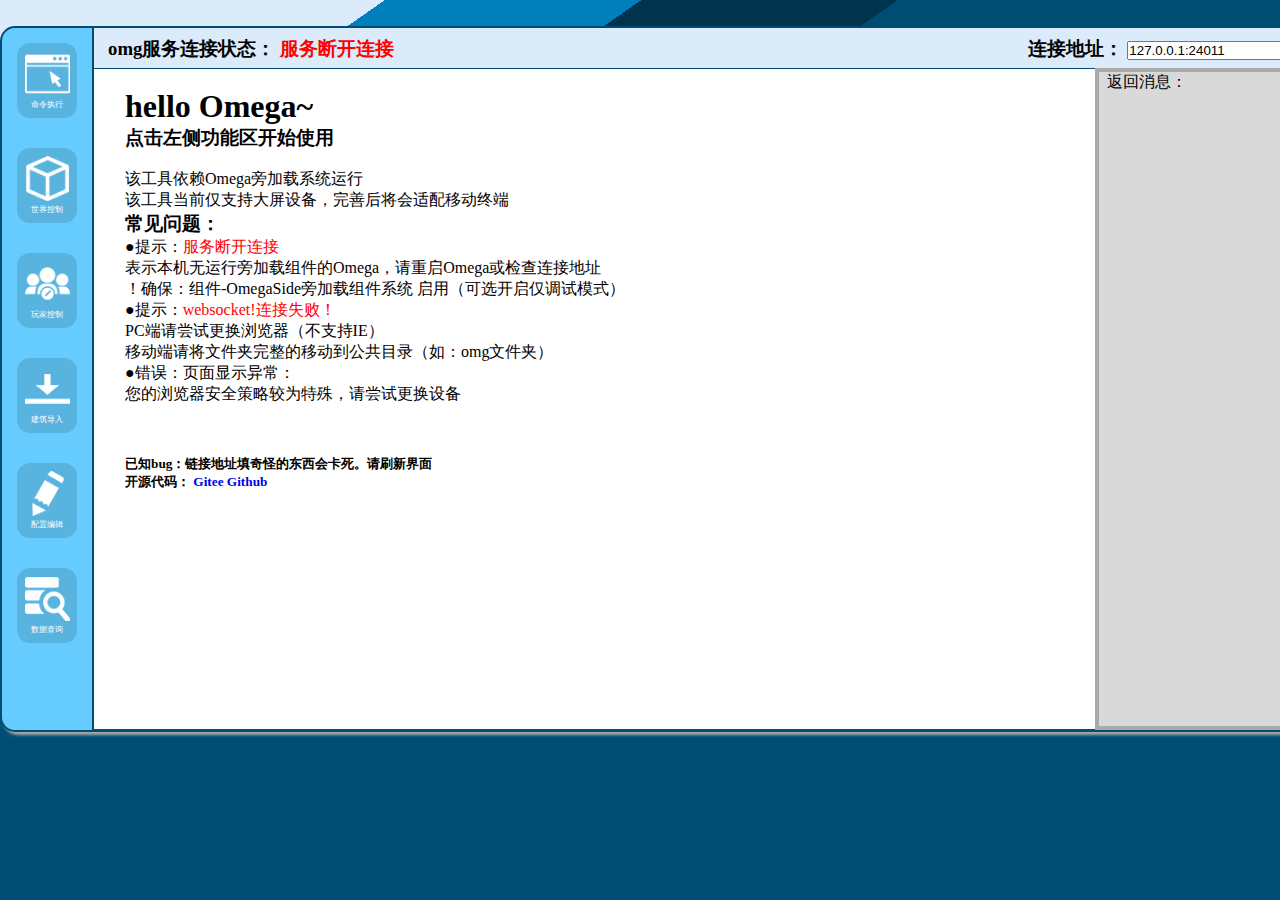
==== index.html @ eff63ca3 "页面布局修改" ====
<!DOCTYPE html>
<!-- 避免非服务器环境（双击index）打开产生的跨域问题，请将所有内容将保存在同一页面上 -->
<html>
	<head>
		<meta charset="utf-8">
		<title>OMEGA交互测试demo</title>
		<link rel="stylesheet" href="css/index.css">
	</head>
	<body>
		<div id="main">
			<div id="list">
				<div class="list-ico" onclick="commandSwitch()">
					<img src="img/Application.png" class="list-ico-img">
					<span class="list-ico-span">命令执行</span>
				</div>
				<div class="list-ico" onclick="worldSwitch()">
					<img src="img/Shape.png" class="list-ico-img">
					<span class="list-ico-span">世界控制</span>
				</div>
				<div class="list-ico" onclick="playerSwitch()">
					<img src="img/Group.png" class="list-ico-img">
					<span class="list-ico-span">玩家控制</span>
				</div>
				<div class="list-ico" onclick="inputSwitch()">
					<img src="img/Download.png" class="list-ico-img">
					<span class="list-ico-span">建筑导入 </span>
				</div>
				<div class="list-ico" onclick="jsonsetSwitch()">
					<img src="img/Data-Edit.png" class="list-ico-img">
					<span class="list-ico-span">配置编辑</span>
				</div>
				<div class="list-ico" onclick="inquireSwitch()">
					<img src="img/Data-Find.png" class="list-ico-img">
					<span class="list-ico-span">数据查询</span>
				</div>
			</div>
			<div id="omg-link">
				<h3>&nbsp;&nbsp;&nbsp;omg服务连接状态：
					<span class="omgLink">
						<span style="color: red;">websocket!连接失败！请查看下方解决方案</span>
					</span>
					<div id="socker-div">
						<span>连接地址：</span>
						<input type="text" id="socket" value="127.0.0.1:24011">
						<!-- <span>:</span><input type="text" id="socket2"> -->
						<input type="button" value="连接" onclick="socketClose()">
					</div>
				</h3>
			</div>

			<!-- 主页 -->
			<div class="show" id="list-mian">
				<div class="show-main">
					<H1>hello Omega~</H1>
					<h3>点击左侧功能区开始使用</h3>
					<br />
					<p>该工具依赖Omega旁加载系统运行</p>
					<p>该工具当前仅支持大屏设备，完善后将会适配移动终端</p>
					<h3>常见问题：</h3>
					<p>●提示：<span style="color: red;">服务断开连接</span>
						<br />表示本机无运行旁加载组件的Omega，请重启Omega或检查连接地址
						<br />！确保：组件-OmegaSide旁加载组件系统 启用（可选开启仅调试模式）
						<br />●提示：<span style="color: red;">websocket!连接失败！</span>
						<br />PC端请尝试更换浏览器（不支持IE）
						<br />移动端请将文件夹完整的移动到公共目录（如：omg文件夹）
						<br />●错误：页面显示异常：
						<br />您的浏览器安全策略较为特殊，请尝试更换设备
					</p>
					<br />
					<h5>
						<br>
						<br>已知bug：链接地址填奇怪的东西会卡死。请刷新界面
						<br>开源代码：
						<a href="https://gitee.com/kukinghan/omega-Websocke-panel" class="git">Gitee</a>
						<a href="https://github.com/kukinghan/omega-Websocke-panel" class="git">Github</a>
					</h5>
				</div>
			</div>

			<!-- 命令执行 -->
			<div class="show" id="list-command">
				<div class="show-main">
					<table>
						<tr>
							<td class="text">以后台身份执行命令：</td>
							<td><input class="shellInput" id="command-msg-Websocket" type="text"
									placeholder="命令如：/say hi" />
							</td>
							<td><button class="shellButton" onclick="msgWebsocket()">提交</button></td>
						</tr>
						<tr>
							<td class="text">以机器人身份执行命令：</td>
							<td><input class="shellInput" id="command-msg-Player" type="text"
									placeholder="命令如：/say hi" /></td>
							<td><button class="shellButton" onclick="msgPlayer()">提交</button></td>
						</tr>
						<tr>
							<td class="text">执行FastBuilder控制台命令：</td>
							<td><input class="shellInput" id="command-cmd-json" type="text" placeholder="命令内容" /></td>
							<td><button class="shellButton" onclick="msgCmd()">提交</button></td>
						</tr>
						<tr>
							<td class="text">机器人群聊消息(群服互通)：</td>
							<td><input class="shellInput" id="command-qq-json" type="text" placeholder="消息" /></td>
							<td><button class="shellButton" onclick="msgQq()">提交</button></td>
						</tr>
						<tr>
							<td class="text">发送json(omg)请求：</td>
							<td><input class="shellInput" id="command-msg-json" type="text" placeholder="json内容" /></td>
							<td><button class="shellButton" onclick="msgShell()">提交</button></td>
						</tr>
						<tr>
							<td class="text">执行Omega函数：</td>
							<td>
								<input class="shellInput" type="text" id="command-function" placeholder="函数：必填"
									style="width: 80px;" />
								<input class="shellInput" type="text" id="command-args" placeholder="数据类型:可选"
									style="width: 80px;" />
								<input class="shellInput" type="text" id="command-value" placeholder="数据值：可选"
									style="width: 80px;" />
							</td>
							<td><button class="shellButton" onclick="msgFunction()">提交</button></td>
						</tr>
					</table>
				</div>
			</div>

			<!-- 世界控制 -->
			<div class="show" id="list-world">
				<div class="show-main">
					<table>
						<tr id="world-settime">
							<td><span>游戏时间：</span></td>
							<td>
								<input onchange="numValueGain()" value="0" type="range" min="0" max="18000" step=""
									id="world-timeRange" />
								<span id="world-timeRangeValue">0</span>
								<input id="world-settime-input" type="button" value="执行" onclick="msgTimeSet()">
							</td>
						</tr>
						<tr>
							<td><span>天气控制：</span></td>
							<td>
								<input class="shellButton" type="button" value="晴天" onclick="weatherClear()">
								<input class="shellButton" type="button" value="雨天" onclick="weatherRain()">
								<input class="shellButton" type="button" value="雷雨天" onclick="weatherThunder()">
							</td>
						</tr>
						<tr>
							<td colspan="3">
								<span>清理掉落物：</span>
								<input class="shellButton" type="button" value="执行" onclick="killItems()">
								<span>重启服务器：</span>
								<input class="shellButton" type="button" value="没做" onclick="">
							</td>
						</tr>
					</table>
					<br />
					<hr width="900px" />
					<br />
					<span>获取世界信息</span>
					<input class="shellButton" type="button" value="刷新" onclick="worldInfo()"
						style="width: 50px;height: 40px;">
					<span>数据更新时间：</span>
					<span id="world-omgMsgTime">未获取数据</span>
					<table id="world-info">
						<tr>
							<th>游戏模式</th>
							<th>游戏难度</th>
							<th>游戏时间</th>
							<th>世界出生点</th>
							<th>命令启用</th>
							<th>坐标显示</th>
							<th>天气更替</th>
						</tr>
						<tr>
							<td id="world-GameMode">空数据</td>
							<td id="world-Difficulty">空数据</td>
							<td id="world-DayTime">空数据</td>
							<td id="world-SpawnPosition">空数据</td>
							<td id="world-CommandsEnabled">空数据</td>
							<td id="world-showcoordinates">空数据</td>
							<td id="world-doweathercycle">空数据</td>
						</tr>
						<tr>
							<th>玩家伤害</th>
							<th>立即重生</th>
							<th>火焰蔓延</th>
							<th>TNT爆炸</th>
							<th>重生锚爆炸</th>
							<th>死亡掉落</th>
							<th>生物破坏</th>
						</tr>
						<tr>
							<td id="world-pvp">空数据</td>
							<td id="world-doimmediaterespawn">空数据</td>
							<td id="world-dofiretick">空数据</td>
							<td id="world-tntexplodes">空数据</td>
							<td id="world-respawnblocksexplode">空数据</td>
							<td id="world-keepinventory">空数据</td>
							<td id="world-mobgriefing">空数据</td>
						</tr>
					</table>
				</div>
			</div>
			<!-- 玩家控制 -->
			<div class="show" id="list-player">
				<div class="show-main">
					<span>刷新玩家列表：</span>
					<input type="button" value="刷新" onclick="playerList()">
					<span>数据更新时间：</span>
					<table border="" cellspacing="" cellpadding="">
						<tr>
							<th>玩家名称</th>
							<th>玩家坐标</th>
							<th>登录时间</th>
							<th>登录时常</th>
						</tr>
						<tr>
							<td>Data</td>
							<td>Data</td>
							<td>Data</td>
							<td>Data</td>
							<td>Data</td>
						</tr>
					</table>

					<input type="button" value="调试模式" onclick="testtest()">
					<script>
						function testtest() {
							document.getElementById("player-list").innerHTML = "";
							var obj = ["玩家1", "玩家2"];
							for (var i = 0; i < obj.length; i++) {
								document.getElementById("player-list").innerHTML +=
									`这里放玩家列表。分配临时id<br>`;
							}
						};
					</script>
					<div id="player-list">

					</div>
				</div>
			</div>

			<!-- 建筑导入 -->
			<div class="show" id="list-input">
				<div class="show-main">
					<span>还没找到方便的接口</span>
					<p>，计划做一个引导工具</p>
				</div>
			</div>

			<!-- 配置编辑 -->
			<div class="show" id="list-jsonset">
				<div class="show-main">
					<span>先把界面画好在做这个</span>
				</div>
			</div>

			<!-- 数据查询 -->
			<div class="show" id="list-slelect">
				<div class="show-main">
					<p>正在找高性能解析方案</p>
					<span>由于浏览器安全策略限制，没有API这里将是一个json上传分析工具</span>
				</div>
			</div>

			<!-- 返回消息 -->
			<div id="omg-msgDiv">
				<span>&nbsp;&nbsp;返回消息：</span>
			</div>

		</div>
	</body>
	<script src="js/WebSocket.js"></script>
	<script src="js/shell.js"></script>
</html>
---- css/index.css ----
* {
	padding: 0;
	margin: 0;
}

html {
	background: no-repeat linear-gradient(145deg, #dbebfa 0, #dbebfa 15%, #007fbd 15%, #007fbd 25%, #00334e 25%, #00334e 35%, #004d73 35%, #004d73 100%);
	height: 100%;
}

#main {
	width: 1400px;
	height: 700px;
	margin: 2% auto auto auto;
	background-color: #ffffff;
	border-radius: 15px;
	border: 3px solid #004d71;
	box-shadow: 3px 3px 3px darkgray;
}

#list {
	width: 90px;
	height: 702px;
	background-color: #66ccff;
	float: left;
	border-top-left-radius: 13px;
	border-bottom-left-radius: 13px;
	box-shadow: 2px 0px #004d71;
	margin: -1px 0 0 -1px;
}

.list-ico {
	width: 60px;
	height: 75px;
	background-color: #59b3df;
	border-radius: 13px;
	float: left;
	margin: 15px;
}

.list-ico:hover {
	background-color: #4c9bbf;
}

.list-ico-img {
	width: 45px;
	height: 45px;
	margin: 8px;
}

.list-ico-span {
	color: white;
	display: block;
	text-align: center;
	font-size: 8px;
	position: relative;
	top: -9px;
}

#omg-link {
	width: 1309px;
	height: 40px;
	float: left;
	margin: -1px 0 0 2px;
	background-color: #dbebfa;
	border-top-right-radius: 13px;
	box-shadow: 0px 1px #004d71;
}

#omg-link h3 {
	margin-top: 8px;
}

#socker-div {
	float: right;
	margin-right: 60px;
}

.show {
	width: 1000px;
	height: 660px;
	margin-left: 3px;
	overflow: auto;
	float: left;
	border: medium none;
}

.show-main {
	margin: 20px 0 0 30px;
}

/* 主页 */
#list-mian .git {
	text-decoration: none;
}

/* 命令执行 */
#list-command .shellInput {
	width: 300px;
	height: 35px;
	padding: 5px 12px;
	font-size: 10px;
	color: #595959;
	border: 1px solid #ccc;
	border-radius: 4px;
}

#list-command .shellButton {
	width: 150px;
	height: 45px;
	font-size: 14px;
	color: white;
	background-color: #66ccff;
	border-radius: 4px;
	border: 1px solid #ccc;
}

#list-command .shellButton:hover {
	background-color: #53a7d1;
}

#list-command .show-main table tr td {
	padding: 5px;
	font-size: 18px;
}

/* 世界控制 */

#list-world .shellButton {
	width: 150px;
	height: 45px;
	font-size: 14px;
	color: white;
	background-color: #66ccff;
	border-radius: 4px;
	border: 2px solid #ccc;
}

#list-world .shellButton:hover {
	background-color: #53a7d1;
}

#world-settime span:first-child {
	display: block;
	float: left;
}

#world-timeRange {
	display: block;
	float: left;
	width: 233px;
	margin-top: 18px;
}

#world-timeRangeValue {
	display: block;
	margin-top: 3%;
	float: left;
	width: 50px;
	text-align: center;
}

#world-settime-input {
	width: 100px;
	height: 45px;
	margin-left: 8px;
	font-size: 14px;
	color: white;
	background-color: #66ccff;
	border-radius: 4px;
	border: 2px solid #ccc;
}

#list-world .show-main table tr td {
	padding: 10px;
	font-size: 18px;
}

#world-info tr,#world-info th {
	padding: 8px;
	width: 100px;
	text-align: center;
}

/* 玩家控制 */
#player-list {
	width: 600px;
	height: 600px;
	border: 2px solid darkgray;
}

/* 建筑导入 */


/* 配置编辑 */


/* 数据查询 */


/* 返回消息 */
#omg-msgDiv {
	width: 300px;
	height: 654px;
	background-color: #d9d9d9;
	border: 4px solid darkgray;
	float: left;
	border-top-right-radius: 10px;
	border-bottom-right-radius: 13px;
	overflow: auto;
}
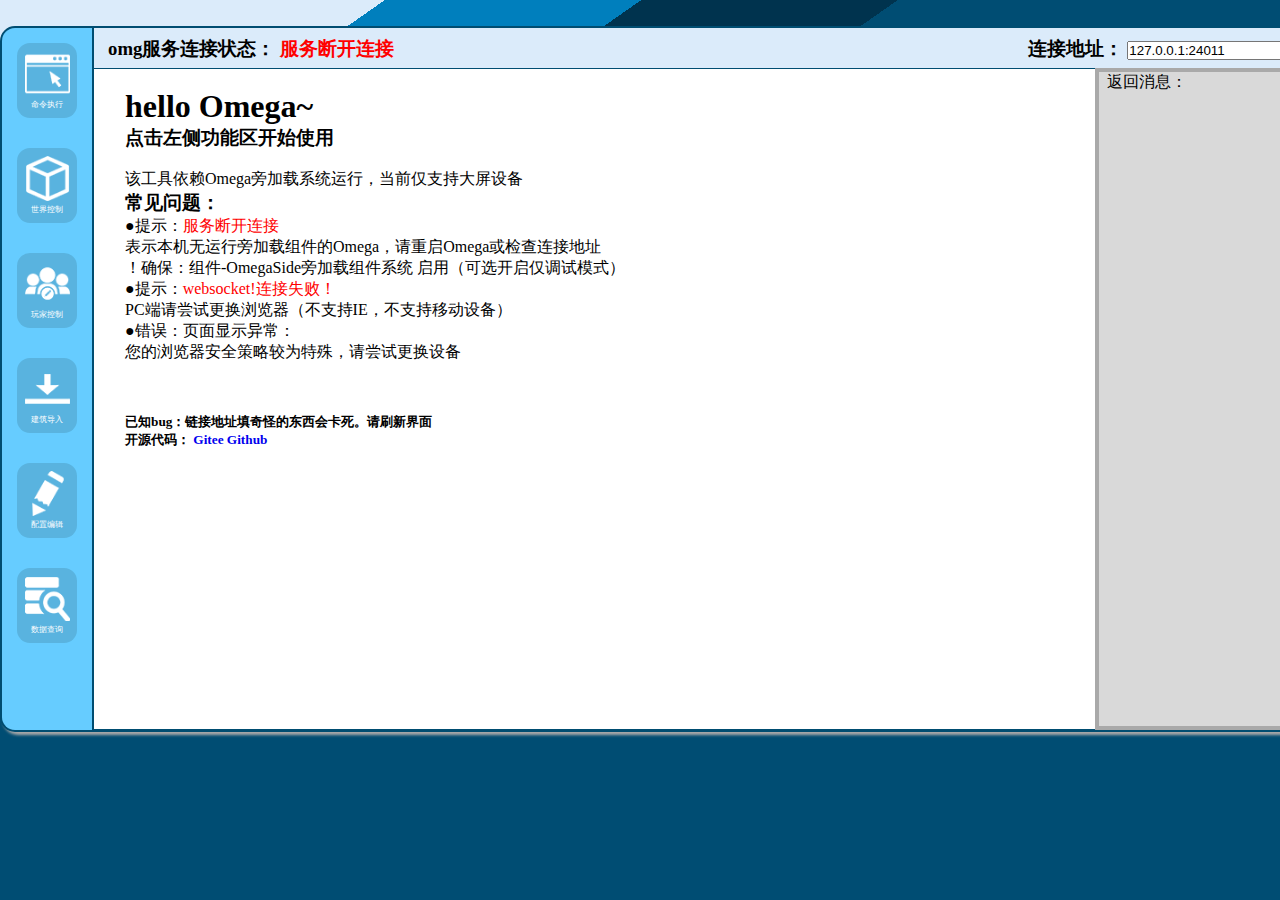
==== commit 491cc41c: "新增药水效果" ====
--- a/index.html
+++ b/index.html
@@ -9,28 +9,28 @@
 	<body>
 		<div id="main">
 			<div id="list">
-				<div class="list-ico" onclick="commandSwitch()">
-					<img src="img/Application.png" class="list-ico-img">
+				<div class="list-ico" onclick="classSwitch('list-command')">
+					<img src="image/Application.png" class="list-ico-img">
 					<span class="list-ico-span">命令执行</span>
 				</div>
-				<div class="list-ico" onclick="worldSwitch()">
-					<img src="img/Shape.png" class="list-ico-img">
+				<div class="list-ico" onclick="classSwitch('list-world')">
+					<img src="image/Shape.png" class="list-ico-img">
 					<span class="list-ico-span">世界控制</span>
 				</div>
-				<div class="list-ico" onclick="playerSwitch()">
-					<img src="img/Group.png" class="list-ico-img">
+				<div class="list-ico" onclick="classSwitch('list-player')">
+					<img src="image/Group.png" class="list-ico-img">
 					<span class="list-ico-span">玩家控制</span>
 				</div>
-				<div class="list-ico" onclick="inputSwitch()">
-					<img src="img/Download.png" class="list-ico-img">
+				<div class="list-ico" onclick="classSwitch('list-slelect')">
+					<img src="image/Download.png" class="list-ico-img">
 					<span class="list-ico-span">建筑导入 </span>
 				</div>
-				<div class="list-ico" onclick="jsonsetSwitch()">
-					<img src="img/Data-Edit.png" class="list-ico-img">
+				<div class="list-ico" onclick="classSwitch('list-jsonset')">
+					<img src="image/Data-Edit.png" class="list-ico-img">
 					<span class="list-ico-span">配置编辑</span>
 				</div>
-				<div class="list-ico" onclick="inquireSwitch()">
-					<img src="img/Data-Find.png" class="list-ico-img">
+				<div class="list-ico" onclick="classSwitch('list-input')">
+					<img src="image/Data-Find.png" class="list-ico-img">
 					<span class="list-ico-span">数据查询</span>
 				</div>
 			</div>
@@ -54,15 +54,13 @@
 					<H1>hello Omega~</H1>
 					<h3>点击左侧功能区开始使用</h3>
 					<br />
-					<p>该工具依赖Omega旁加载系统运行</p>
-					<p>该工具当前仅支持大屏设备，完善后将会适配移动终端</p>
+					<p>该工具依赖Omega旁加载系统运行，当前仅支持大屏设备</p>
 					<h3>常见问题：</h3>
 					<p>●提示：<span style="color: red;">服务断开连接</span>
 						<br />表示本机无运行旁加载组件的Omega，请重启Omega或检查连接地址
 						<br />！确保：组件-OmegaSide旁加载组件系统 启用（可选开启仅调试模式）
 						<br />●提示：<span style="color: red;">websocket!连接失败！</span>
-						<br />PC端请尝试更换浏览器（不支持IE）
-						<br />移动端请将文件夹完整的移动到公共目录（如：omg文件夹）
+						<br />PC端请尝试更换浏览器（不支持IE，不支持移动设备）
 						<br />●错误：页面显示异常：
 						<br />您的浏览器安全策略较为特殊，请尝试更换设备
 					</p>
@@ -91,7 +89,7 @@
 						<tr>
 							<td class="text">以机器人身份执行命令：</td>
 							<td><input class="shellInput" id="command-msg-Player" type="text"
-									placeholder="命令如：/say hi" /></td>
+									placeholder="命令如：/msg @s hi ""/></td>
 							<td><button class="shellButton" onclick="msgPlayer()">提交</button></td>
 						</tr>
 						<tr>
@@ -150,8 +148,6 @@
 							<td colspan="3">
 								<span>清理掉落物：</span>
 								<input class="shellButton" type="button" value="执行" onclick="killItems()">
-								<span>重启服务器：</span>
-								<input class="shellButton" type="button" value="没做" onclick="">
 							</td>
 						</tr>
 					</table>
@@ -174,13 +170,33 @@
 							<th>天气更替</th>
 						</tr>
 						<tr>
-							<td id="world-GameMode">空数据</td>
-							<td id="world-Difficulty">空数据</td>
-							<td id="world-DayTime">空数据</td>
-							<td id="world-SpawnPosition">空数据</td>
-							<td id="world-CommandsEnabled">空数据</td>
-							<td id="world-showcoordinates">空数据</td>
-							<td id="world-doweathercycle">空数据</td>
+							<td id="world-GameMode">未获取</td>
+							<td>
+								<select id="world-Difficulty" onchange="difficulty(this.value); ">
+									<option style="display: none;">未获取</option>
+									<option value="peaceful">和平</option>
+									<option value="easy">简单</option>
+									<option value="normal">普通</option>
+									<option value="hard">困难</option>
+								</select>
+							</td>
+							<td id="world-DayTime">未获取</td>
+							<td id="world-SpawnPosition">未获取</td>
+							<td id="world-CommandsEnabled">未获取</td>
+							<td>
+								<select id="world-showcoordinates" onchange="gamerule('showcoordinates '+this.value); ">
+									<option style="display: none;">未获取</option>
+									<option value="true">是</option>
+									<option value="false">否</option>
+								</select>
+							</td>
+							<td>
+								<select id="world-doweathercycle" onchange="gamerule('doweathercycle '+this.value); ">
+									<option style="display: none;">未获取</option>
+									<option value="true">是</option>
+									<option value="false">否</option>
+								</select>
+							</td>
 						</tr>
 						<tr>
 							<th>玩家伤害</th>
@@ -192,24 +208,67 @@
 							<th>生物破坏</th>
 						</tr>
 						<tr>
-							<td id="world-pvp">空数据</td>
-							<td id="world-doimmediaterespawn">空数据</td>
-							<td id="world-dofiretick">空数据</td>
-							<td id="world-tntexplodes">空数据</td>
-							<td id="world-respawnblocksexplode">空数据</td>
-							<td id="world-keepinventory">空数据</td>
-							<td id="world-mobgriefing">空数据</td>
+							<td>
+								<select id="world-pvp" onchange="gamerule('pvp '+this.value); ">
+									<option style="display: none;">未获取</option>
+									<option value="true">是</option>
+									<option value="false">否</option>
+								</select>
+							</td>
+							<td>
+								<select id="world-doimmediaterespawn" onchange="gamerule('doimmediaterespawn '+this.value); ">
+									<option style="display: none;">未获取</option>
+									<option value="true">是</option>
+									<option value="false">否</option>
+								</select>
+							</td>
+							<td>
+								<select id="world-dofiretick" onchange="gamerule('dofiretick '+this.value); ">
+									<option style="display: none;">未获取</option>
+									<option value="true">是</option>
+									<option value="false">否</option>
+								</select>
+							</td>
+							<td>
+								<select id="world-tntexplodes" onchange="gamerule('tntexplodes '+this.value); ">
+									<option style="display: none;">未获取</option>
+									<option value="true">是</option>
+									<option value="false">否</option>
+								</select>
+							</td>
+							<td>
+								<select id="world-respawnblocksexplode" onchange="gamerule('respawnblocksexplode '+this.value); ">
+									<option style="display: none;">未获取</option>
+									<option value="true">是</option>
+									<option value="false">否</option>
+								</select>
+							</td>
+							<td>
+								<select id="world-keepinventory" onchange="gamerule('keepinventory '+this.value); ">
+									<option style="display: none;">未获取</option>
+									<option value="true">是</option>
+									<option value="false">否</option>
+								</select>
+							</td>
+							<td>
+								<select id="world-mobgriefing" onchange="gamerule('mobgriefing '+this.value);console.log('mobgriefing '+this.value) ">
+									<option style="display: none;">未获取</option>
+									<option value="true">是</option>
+									<option value="false">否</option>
+								</select>
+							</td>
 						</tr>
 					</table>
 				</div>
 			</div>
 			<!-- 玩家控制 -->
 			<div class="show" id="list-player">
+				<h3>测试功能，没有UI</h3>
 				<div class="show-main">
 					<span>刷新玩家列表：</span>
 					<input type="button" value="刷新" onclick="playerList()">
 					<span>数据更新时间：</span>
-					<table border="" cellspacing="" cellpadding="">
+<!-- 					<table border="" cellspacing="" cellpadding="">
 						<tr>
 							<th>玩家名称</th>
 							<th>玩家坐标</th>
@@ -223,19 +282,80 @@
 							<td>Data</td>
 							<td>Data</td>
 						</tr>
-					</table>
-
-					<input type="button" value="调试模式" onclick="testtest()">
+					</table> -->
+
+					<input type="button" value="调试模式" onclick="playerList2()">
 					<script>
-						function testtest() {
-							document.getElementById("player-list").innerHTML = "";
-							var obj = ["玩家1", "玩家2"];
-							for (var i = 0; i < obj.length; i++) {
-								document.getElementById("player-list").innerHTML +=
-									`这里放玩家列表。分配临时id<br>`;
-							}
+						function playerList2() {
+							// 获取玩家
+							let msgDiv = $("player-list");
+							let playerArray = ["玩家1","玩家2","玩家2"]; //局部临时玩家列表
+							let styleHight = 0;
+							msgDiv.innerHTML = "";
+							setTimeout(function() {
+								for (let i = 0; i < playerArray.length; i++) {
+									styleHight+=30;
+									$("player-list").style.height = styleHight+ "px";
+									msgDiv.innerHTML += "玩家：" + playerArray[i] + "<br />";
+									
+								}
+							}, 10);
+							// 将玩家写入页面
+							setTimeout(async function(){
+								let select = document.getElementsByClassName("player-select");
+								for (var i = 0; i < select.length; i++) {
+									select[i].innerHTML = `<option style="display: none;">选择玩家</option>`
+									for (var j = 0; j < playerArray.length; j++) {
+										select[i].innerHTML += "<option value='" + playerArray[j] + "'>" + playerArray[j] +
+											"</option>"
+									}
+								}
+							},11);
 						};
 					</script>
+					
+					<div id="player-select-div">
+						<div>
+							<span>快捷操作(开发中)</span>
+							<select name="" id="player-select-1" class="player-select">
+								<option value="" style="display: none;">选择玩家</option>
+							</select>
+							<select name="" id="player-select-1-1">
+								<option value="0" style="display: none;">选择操作</option>
+							</select>
+							<!-- <input type="button" value="执行" onclick="testRun()"> -->
+							<script>
+								function testRun(){
+									let player = $("player-select-1");
+									let slect = $("player-select-1-1");
+									alert(player.value+slect.value)
+								}
+							</script>
+						</div>
+						<div>
+							<span>生物生成(开发中)</span>
+							<select name="" id="player-select-2" class="player-select">
+								<option value="" style="display: none;">选择玩家</option>
+							</select>
+							<select name="" id="player-select-2-1">
+								<option value="" style="display: none;">选择操作</option>
+							</select>
+							<!-- <input type="button" value="执行"> -->
+						</div>
+						<div>
+							<span>药水效果</span>
+							<select name="" id="player-select-3" class="player-select">
+								<option value="" style="display: none;">选择玩家</option>
+							</select>
+							<select name="" id="player-select-3-1">
+								<option value="" style="display: none;">选择操作</option>
+							</select>
+							<input type="text" id="player-select-3-2" placeholder="持续时间（秒">
+							<input type="text" id="player-select-3-3" placeholder="等级1-255">
+							<input type="button" value="执行" onclick="effectSelect()">
+						</div>
+					</div>
+					
 					<div id="player-list">
 
 					</div>
@@ -246,22 +366,23 @@
 			<div class="show" id="list-input">
 				<div class="show-main">
 					<span>还没找到方便的接口</span>
-					<p>，计划做一个引导工具</p>
+					<p>，这里暂时还是饼</p>
 				</div>
 			</div>
 
 			<!-- 配置编辑 -->
 			<div class="show" id="list-jsonset">
 				<div class="show-main">
-					<span>先把界面画好在做这个</span>
+					<span>这里暂时还是饼</span>
 				</div>
 			</div>
 
 			<!-- 数据查询 -->
 			<div class="show" id="list-slelect">
 				<div class="show-main">
-					<p>正在找高性能解析方案</p>
+					<p>正在找方案</p>
 					<span>由于浏览器安全策略限制，没有API这里将是一个json上传分析工具</span>
+					<p>，这里暂时还是饼</p>
 				</div>
 			</div>
 
@@ -274,4 +395,5 @@
 	</body>
 	<script src="js/WebSocket.js"></script>
 	<script src="js/shell.js"></script>
+	<script src="js/onload.js"></script>
 </html>
--- a/css/index.css
+++ b/css/index.css
@@ -176,17 +176,28 @@
 	font-size: 18px;
 }
 
-#world-info tr,#world-info th {
-	padding: 8px;
+#world-info tr,
+#world-info th,
+#world-info td select {
+	padding: 7px;
 	width: 100px;
+	text-align: center;
+	font-size: 15px;
+}
+
+#world-info td select option {
+	font-size: 15px;
 	text-align: center;
 }
 
 /* 玩家控制 */
 #player-list {
-	width: 600px;
-	height: 600px;
+	width: 300px;
+	height: 30px;
 	border: 2px solid darkgray;
+}
+#player-select-3-2,#player-select-3-3{
+	width: 80px;
 }
 
 /* 建筑导入 */
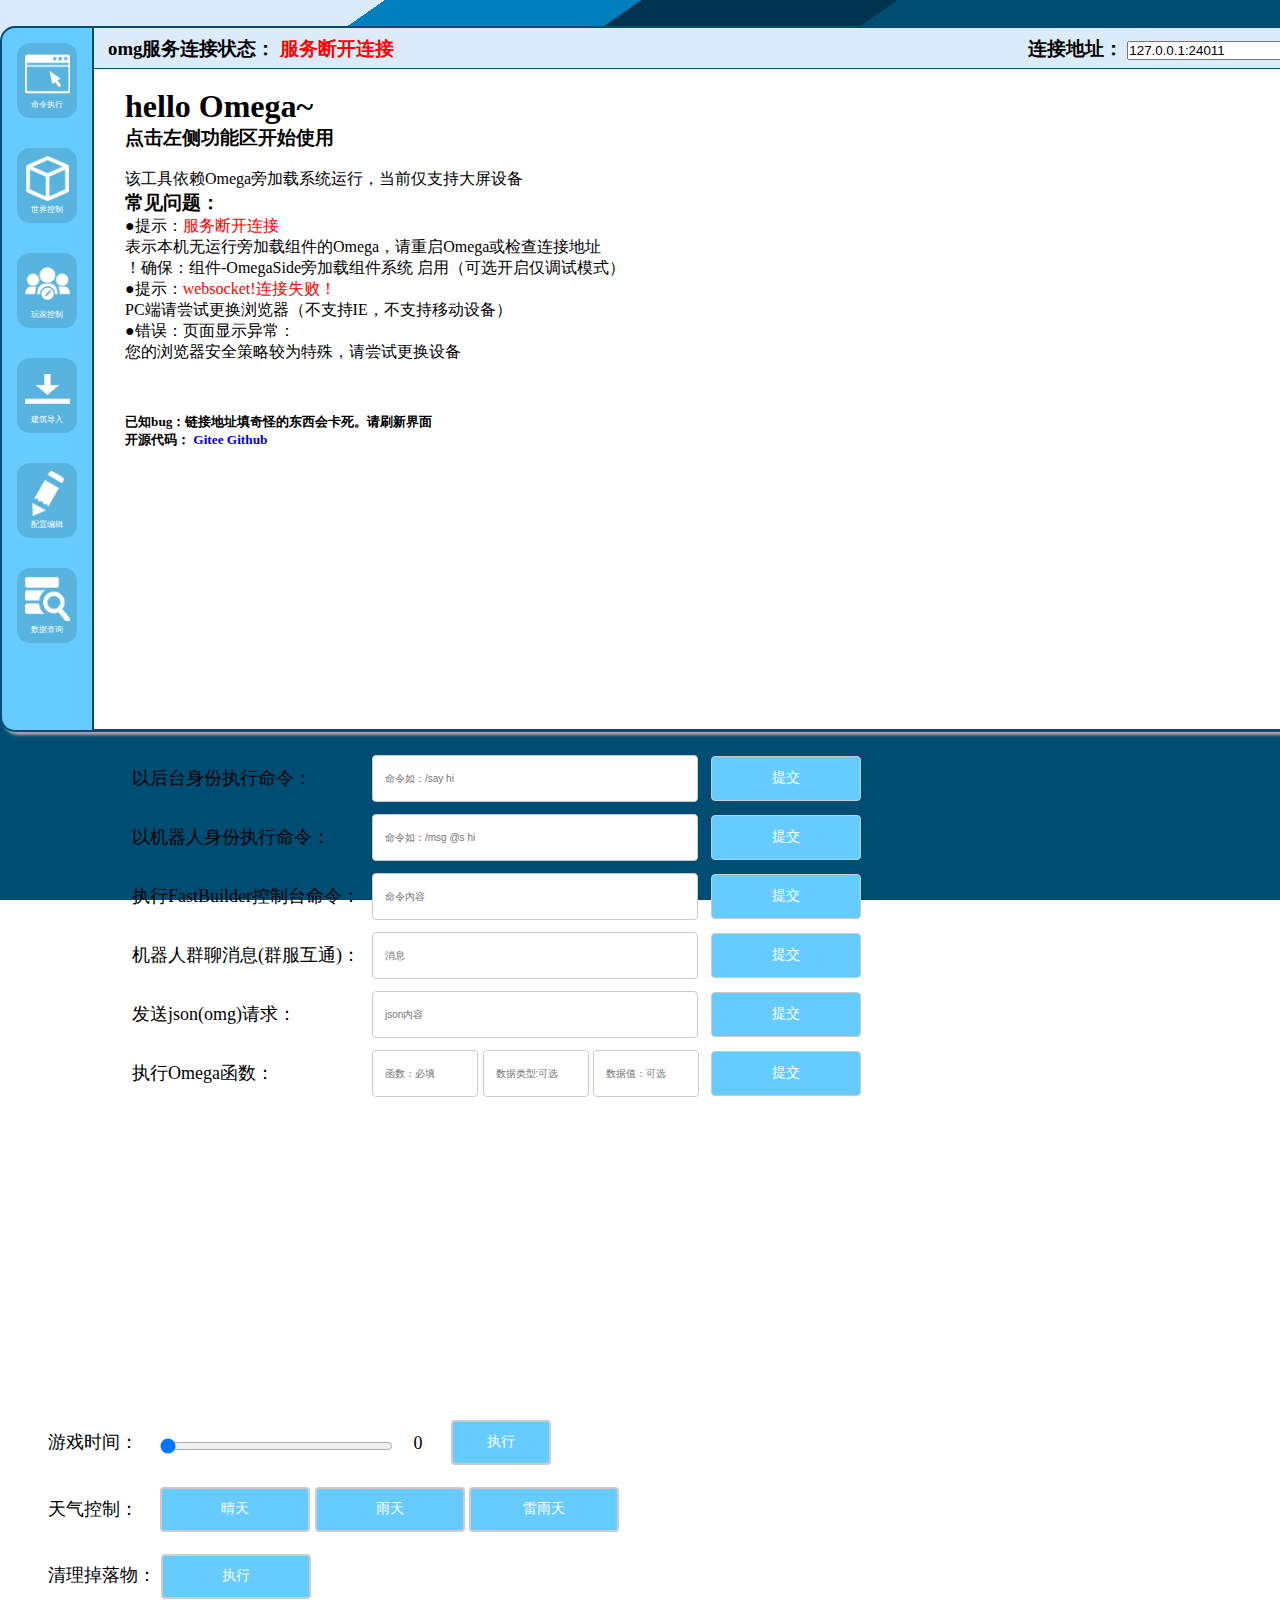
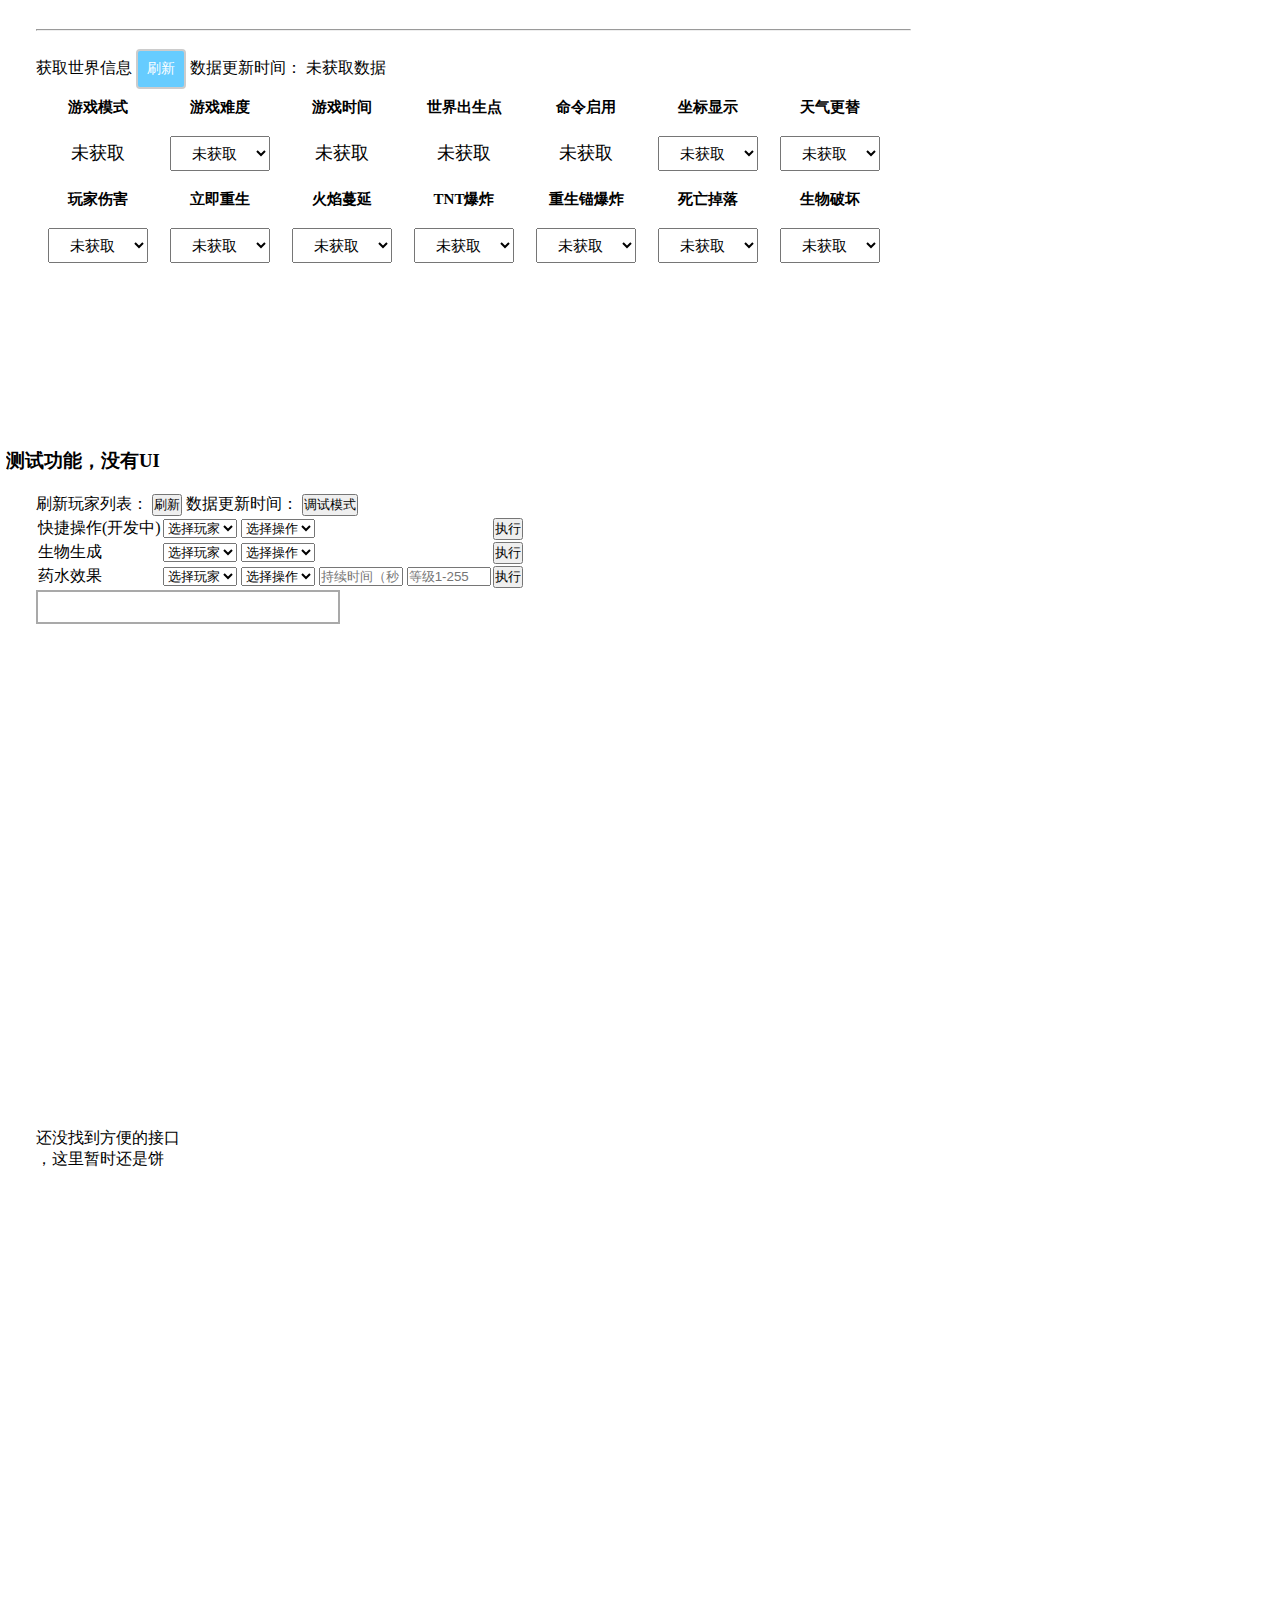
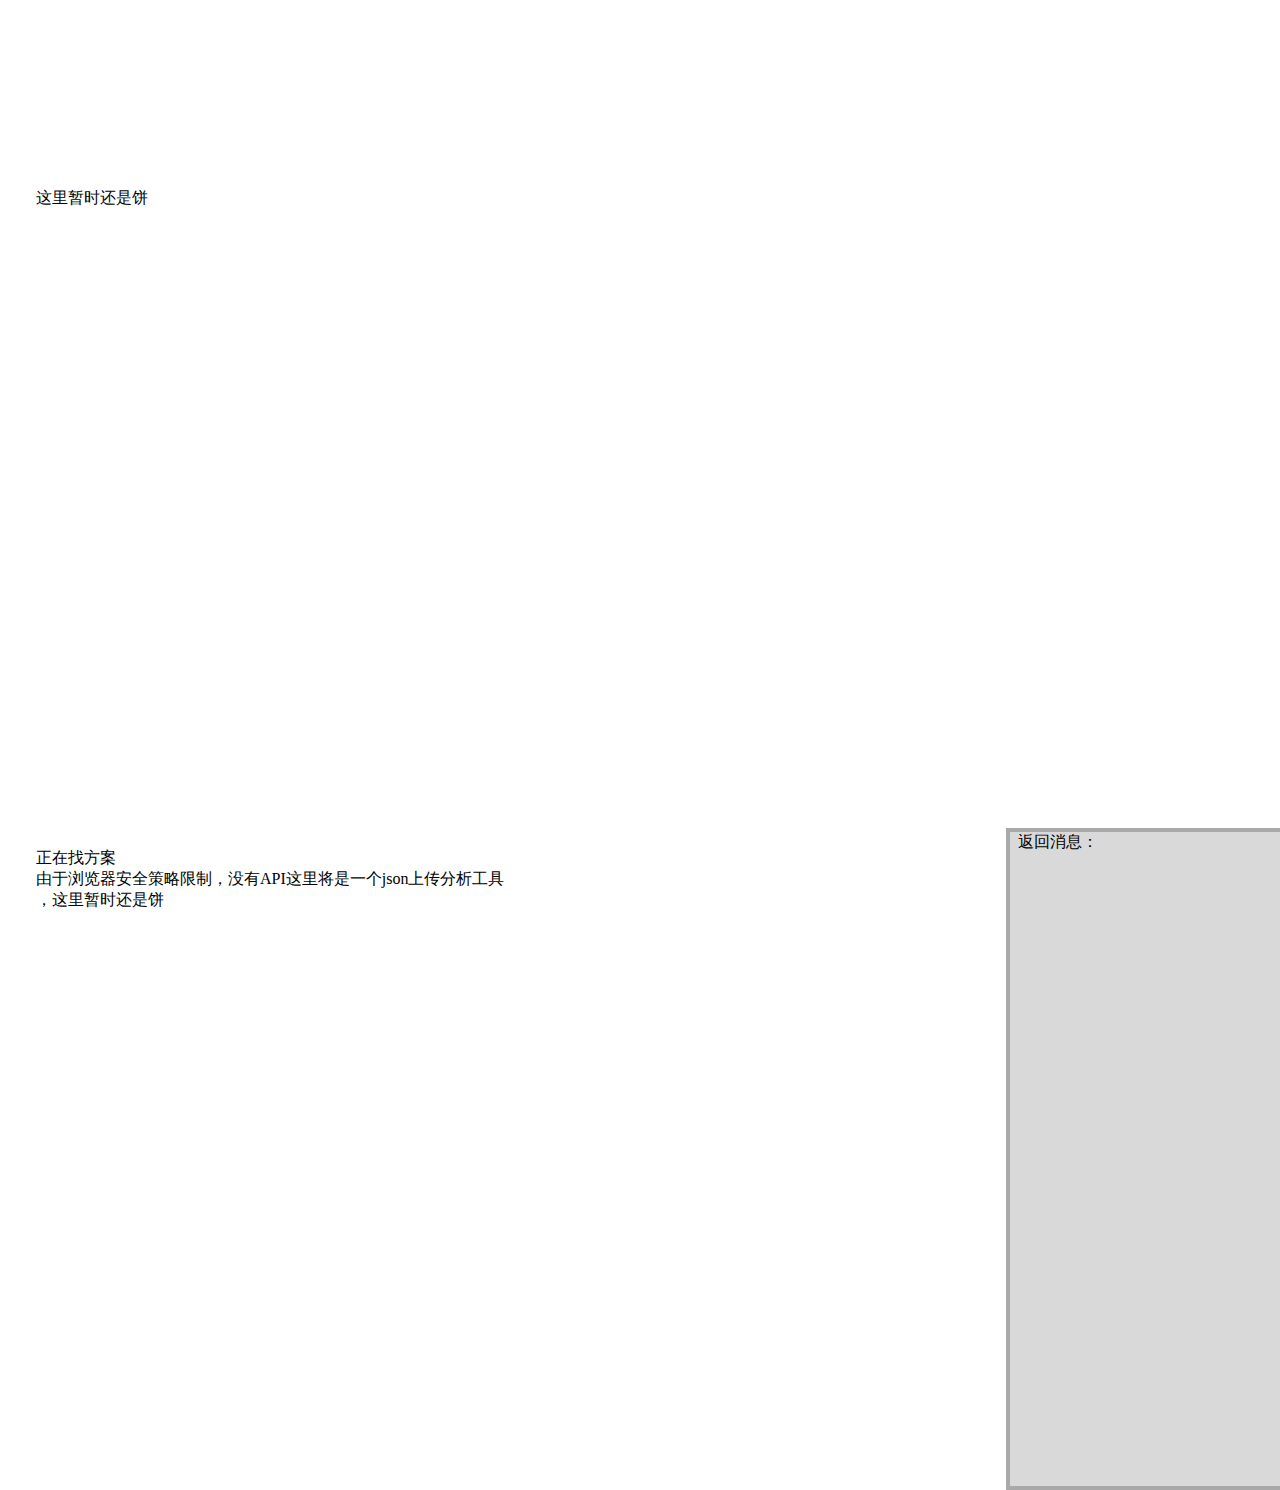
==== commit 83cf5c9b: "提升开发友好度" ====
--- a/index.html
+++ b/index.html
@@ -152,7 +152,7 @@
 						</tr>
 					</table>
 					<br />
-					<hr width="900px" />
+					<hr width="90%" />
 					<br />
 					<span>获取世界信息</span>
 					<input class="shellButton" type="button" value="刷新" onclick="worldInfo()"
@@ -268,6 +268,7 @@
 					<span>刷新玩家列表：</span>
 					<input type="button" value="刷新" onclick="playerList()">
 					<span>数据更新时间：</span>
+					<span id="player-list-time"></span>
 <!-- 					<table border="" cellspacing="" cellpadding="">
 						<tr>
 							<th>玩家名称</th>
@@ -289,7 +290,7 @@
 						function playerList2() {
 							// 获取玩家
 							let msgDiv = $("player-list");
-							let playerArray = ["玩家1","玩家2","玩家2"]; //局部临时玩家列表
+							let playerArray = ["玩家1","玩家2","玩家2","玩家3","玩家4","玩家5"]; //局部临时玩家列表
 							let styleHight = 0;
 							msgDiv.innerHTML = "";
 							setTimeout(function() {
@@ -297,8 +298,8 @@
 									styleHight+=30;
 									$("player-list").style.height = styleHight+ "px";
 									msgDiv.innerHTML += "玩家：" + playerArray[i] + "<br />";
-									
 								}
+								msgDiv.innerHTML += "玩家：kukinghan<br />";
 							}, 10);
 							// 将玩家写入页面
 							setTimeout(async function(){
@@ -309,55 +310,65 @@
 										select[i].innerHTML += "<option value='" + playerArray[j] + "'>" + playerArray[j] +
 											"</option>"
 									}
+									select[i].innerHTML += "<option value='kukinghan'>kukinghan</option>"
 								}
 							},11);
 						};
 					</script>
 					
 					<div id="player-select-div">
-						<div>
-							<span>快捷操作(开发中)</span>
-							<select name="" id="player-select-1" class="player-select">
-								<option value="" style="display: none;">选择玩家</option>
-							</select>
-							<select name="" id="player-select-1-1">
-								<option value="0" style="display: none;">选择操作</option>
-							</select>
-							<!-- <input type="button" value="执行" onclick="testRun()"> -->
-							<script>
-								function testRun(){
-									let player = $("player-select-1");
-									let slect = $("player-select-1-1");
-									alert(player.value+slect.value)
-								}
-							</script>
-						</div>
-						<div>
-							<span>生物生成(开发中)</span>
-							<select name="" id="player-select-2" class="player-select">
-								<option value="" style="display: none;">选择玩家</option>
-							</select>
-							<select name="" id="player-select-2-1">
-								<option value="" style="display: none;">选择操作</option>
-							</select>
-							<!-- <input type="button" value="执行"> -->
-						</div>
-						<div>
-							<span>药水效果</span>
-							<select name="" id="player-select-3" class="player-select">
-								<option value="" style="display: none;">选择玩家</option>
-							</select>
-							<select name="" id="player-select-3-1">
-								<option value="" style="display: none;">选择操作</option>
-							</select>
-							<input type="text" id="player-select-3-2" placeholder="持续时间（秒">
-							<input type="text" id="player-select-3-3" placeholder="等级1-255">
-							<input type="button" value="执行" onclick="effectSelect()">
-						</div>
+						<table>
+							<tr>
+								<td>
+									<span>快捷操作(开发中)</span>
+								</td>
+								<td>
+									<select name="" id="player-select-1" class="player-select">
+										<option value="" style="display: none;">选择玩家</option>
+									</select>
+									<select name="" id="player-select-1-1">
+										<option value="0" style="display: none;">选择操作</option>
+									</select>
+								</td>
+								<td>
+									<input type="button" value="执行" onclick="playerCommandSelect()">
+								</td>
+							</tr>
+							<tr>
+								<td><span>生物生成</span></td>
+								<td>
+									<select name="" id="player-select-2" class="player-select">
+										<option value="" style="display: none;">选择玩家</option>
+									</select>
+									<select name="" id="player-select-2-1">
+										<option value="" style="display: none;">选择操作</option>
+									</select>
+								</td>
+								<td>
+									<input type="button" value="执行" onclick="playerSummonSelect()">
+								</td>
+							</tr>
+							<tr>
+								<td><span>药水效果</span></td>
+								<td>
+									<select name="" id="player-select-3" class="player-select">
+										<option value="" style="display: none;">选择玩家</option>
+									</select>
+									<select name="" id="player-select-3-1">
+										<option value="" style="display: none;">选择操作</option>
+									</select>
+									<input type="text" id="player-select-3-2" placeholder="持续时间（秒">
+									<input type="text" id="player-select-3-3" placeholder="等级1-255">
+								</td>
+								<td>
+									<input type="button" value="执行" onclick="playerEffectSelect()">
+								</td>
+							</tr>
+						</table>
 					</div>
 					
 					<div id="player-list">
-
+						<!-- 玩家列表 -->
 					</div>
 				</div>
 			</div>
@@ -393,7 +404,9 @@
 
 		</div>
 	</body>
+	<script src="js/Util.js"></script>
 	<script src="js/WebSocket.js"></script>
-	<script src="js/shell.js"></script>
-	<script src="js/onload.js"></script>
+	<script src="js/ClickFunc.js"></script>
+	<!-- 加载完成，初始化 -->
+	<script src="js/Onload.js"></script>
 </html>
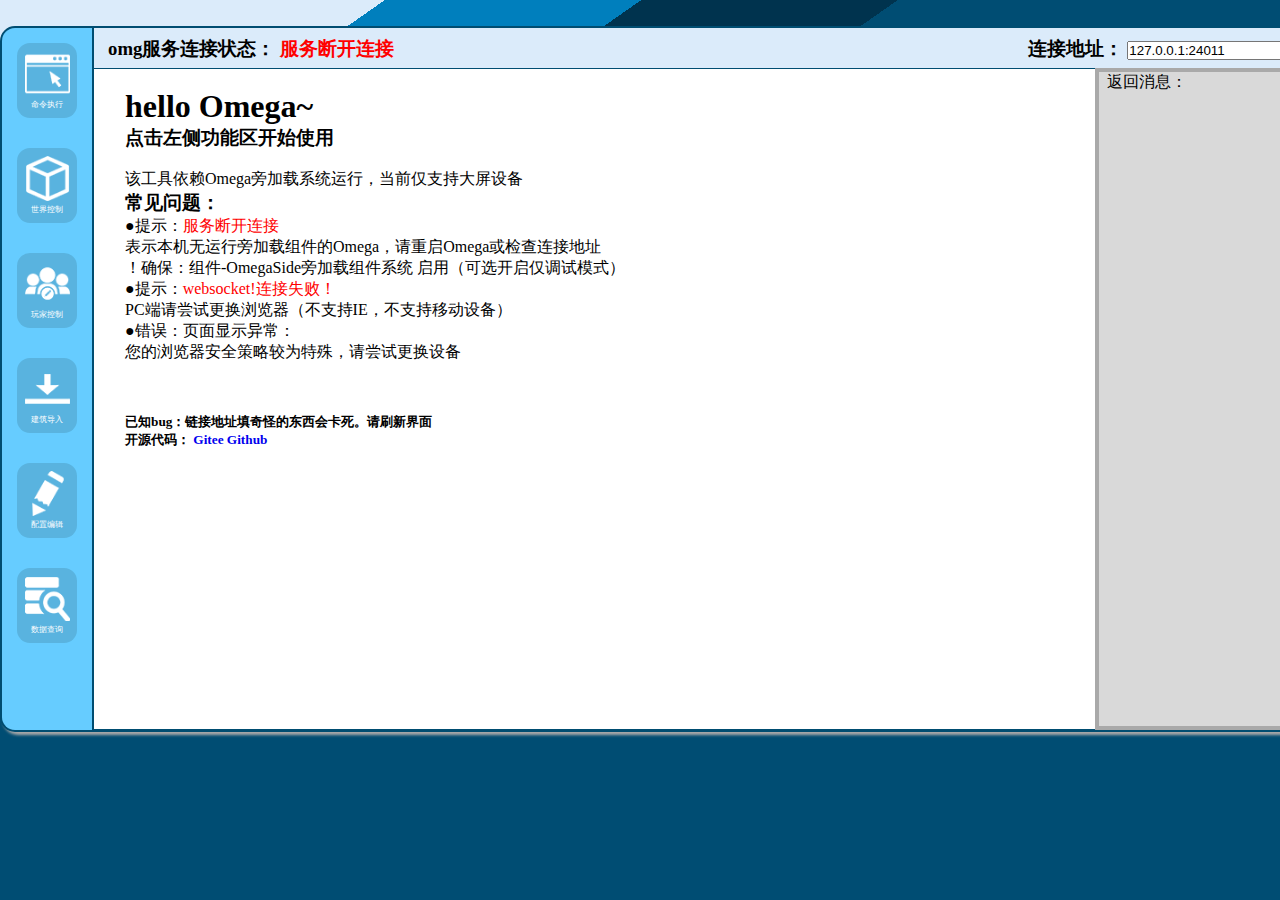
==== commit 9a34e58e: "修复已知问题" ====
--- a/index.html
+++ b/index.html
@@ -4,7 +4,7 @@
 	<head>
 		<meta charset="utf-8">
 		<title>OMEGA交互测试demo</title>
-		<link rel="stylesheet" href="css/index.css">
+		<link rel="stylesheet" href="styleCss/index.css">
 	</head>
 	<body>
 		<div id="main">
@@ -404,9 +404,9 @@
 
 		</div>
 	</body>
-	<script src="js/Util.js"></script>
-	<script src="js/WebSocket.js"></script>
-	<script src="js/ClickFunc.js"></script>
+	<script src="funcScript/Util.js"></script>
+	<script src="funcScript/WebSocket.js"></script>
+	<script src="funcScript/ClickFunc.js"></script>
 	<!-- 加载完成，初始化 -->
-	<script src="js/Onload.js"></script>
+	<script src="funcScript/Onload.js"></script>
 </html>
--- a/styleCss/index.css
+++ b/styleCss/index.css
@@ -0,0 +1,222 @@
+* {
+	padding: 0;
+	margin: 0;
+}
+
+html {
+	background: no-repeat linear-gradient(145deg, #dbebfa 0, #dbebfa 15%, #007fbd 15%, #007fbd 25%, #00334e 25%, #00334e 35%, #004d73 35%, #004d73 100%);
+	height: 100%;
+}
+
+#main {
+	width: 1400px;
+	height: 700px;
+	margin: 2% auto auto auto;
+	background-color: #ffffff;
+	border-radius: 15px;
+	border: 3px solid #004d71;
+	box-shadow: 3px 3px 3px darkgray;
+}
+
+#list {
+	width: 90px;
+	height: 702px;
+	background-color: #66ccff;
+	float: left;
+	border-top-left-radius: 13px;
+	border-bottom-left-radius: 13px;
+	box-shadow: 2px 0px #004d71;
+	margin: -1px 0 0 -1px;
+}
+
+.list-ico {
+	width: 60px;
+	height: 75px;
+	background-color: #59b3df;
+	border-radius: 13px;
+	float: left;
+	margin: 15px;
+}
+
+.list-ico:hover {
+	background-color: #4c9bbf;
+}
+
+.list-ico-img {
+	width: 45px;
+	height: 45px;
+	margin: 8px;
+}
+
+.list-ico-span {
+	color: white;
+	display: block;
+	text-align: center;
+	font-size: 8px;
+	position: relative;
+	top: -9px;
+}
+
+#omg-link {
+	width: 1309px;
+	height: 40px;
+	float: left;
+	margin: -1px 0 0 2px;
+	background-color: #dbebfa;
+	border-top-right-radius: 13px;
+	box-shadow: 0px 1px #004d71;
+}
+
+#omg-link h3 {
+	margin-top: 8px;
+}
+
+#socker-div {
+	float: right;
+	margin-right: 60px;
+}
+
+.show {
+	width: 1000px;
+	height: 660px;
+	margin-left: 3px;
+	overflow: auto;
+	float: left;
+	border: medium none;
+}
+
+.show-main {
+	margin: 20px 0 0 30px;
+}
+
+/* 主页 */
+#list-mian .git {
+	text-decoration: none;
+}
+
+/* 命令执行 */
+#list-command .shellInput {
+	width: 300px;
+	height: 35px;
+	padding: 5px 12px;
+	font-size: 10px;
+	color: #595959;
+	border: 1px solid #ccc;
+	border-radius: 4px;
+}
+
+#list-command .shellButton {
+	width: 150px;
+	height: 45px;
+	font-size: 14px;
+	color: white;
+	background-color: #66ccff;
+	border-radius: 4px;
+	border: 1px solid #ccc;
+}
+
+#list-command .shellButton:hover {
+	background-color: #53a7d1;
+}
+
+#list-command .show-main table tr td {
+	padding: 5px;
+	font-size: 18px;
+}
+
+/* 世界控制 */
+
+#list-world .shellButton {
+	width: 150px;
+	height: 45px;
+	font-size: 14px;
+	color: white;
+	background-color: #66ccff;
+	border-radius: 4px;
+	border: 2px solid #ccc;
+}
+
+#list-world .shellButton:hover {
+	background-color: #53a7d1;
+}
+
+#world-settime span:first-child {
+	display: block;
+	float: left;
+}
+
+#world-timeRange {
+	display: block;
+	float: left;
+	width: 233px;
+	margin-top: 18px;
+}
+
+#world-timeRangeValue {
+	display: block;
+	margin-top: 3%;
+	float: left;
+	width: 50px;
+	text-align: center;
+}
+
+#world-settime-input {
+	width: 100px;
+	height: 45px;
+	margin-left: 8px;
+	font-size: 14px;
+	color: white;
+	background-color: #66ccff;
+	border-radius: 4px;
+	border: 2px solid #ccc;
+}
+
+#list-world .show-main table tr td {
+	padding: 10px;
+	font-size: 18px;
+}
+
+#world-info tr,
+#world-info th,
+#world-info td select {
+	padding: 7px;
+	width: 100px;
+	text-align: center;
+	font-size: 15px;
+}
+
+#world-info td select option {
+	font-size: 15px;
+	text-align: center;
+}
+
+/* 玩家控制 */
+#player-list {
+	width: 300px;
+	height: 30px;
+	border: 2px solid darkgray;
+}
+#player-select-3-2,#player-select-3-3{
+	width: 80px;
+}
+
+/* 建筑导入 */
+
+
+/* 配置编辑 */
+
+
+/* 数据查询 */
+
+
+/* 返回消息 */
+#omg-msgDiv {
+	width: 300px;
+	height: 654px;
+	background-color: #d9d9d9;
+	border: 4px solid darkgray;
+	float: left;
+	border-top-right-radius: 10px;
+	border-bottom-right-radius: 13px;
+	overflow: auto;
+}
